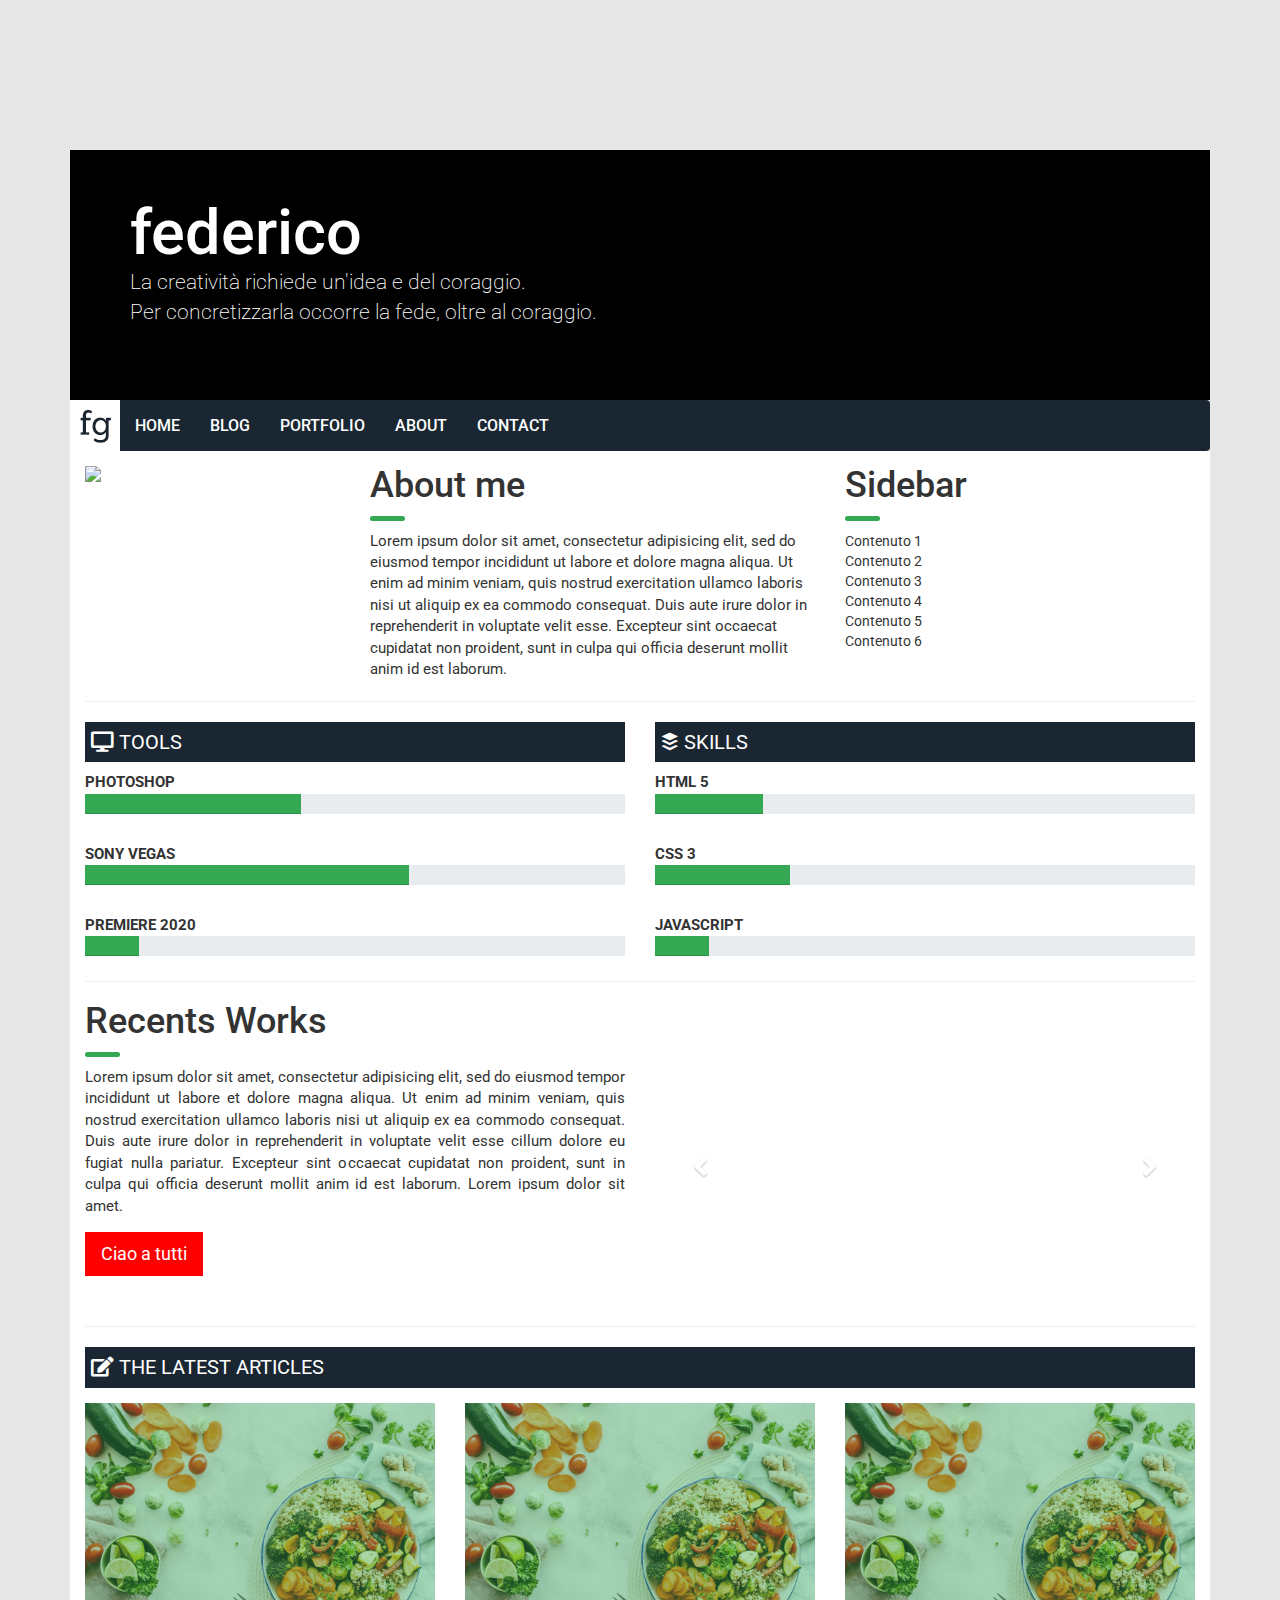
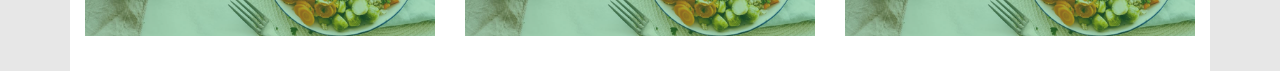
==== v2/index.html @ 41034178 "Sito aggiornato alla versione 2 con inserimento di Bootstrap 3" ====
<!doctype html>
<html lang="en">

<head>
  <meta charset="utf-8">
  <meta name="viewport" content="width=device-width, initial-scale=1, shrink-to-fit=no">
  <!-- Bootstrap -->
  <link rel="stylesheet" href="css/bootstrap.min.css">
  <!-- Google Fonts -->
  <link href="https://fonts.googleapis.com/css2?family=Roboto:ital,wght@0,400;0,500;0,700;0,900;1,300&display=swap" rel="stylesheet">
  <!-- Font Awesome -->
  <link rel="stylesheet" href="https://cdnjs.cloudflare.com/ajax/libs/font-awesome/5.13.0/css/all.min.css">
  <!-- Custom CSS -->
  <link rel="stylesheet" href="style.css">
  <title>Home Page</title>
</head>

<body>

  <!-- Cover -->
  <section class="container">
    <div class="jumbotron">
      <h1 class="cover__title">federico</h1>
      <p class="cover__subtitle">La creatività richiede un'idea e del coraggio. <br>Per concretizzarla occorre la fede, oltre al coraggio.</p>
    </div>
  </section>

  <!-- Navbar -->
  <section class="container">
    <nav class="navbar navbar-inverse">
      <div class="navbar-header">
        <ul class="navbar-toggle">
          <li><a href="#">Link</a></li>
          <li><a href="#">Link</a></li>
          <li><a href="#">Link</a></li>
          <li><a href="#">Link</a></li>
          <li><a href="#">Link</a></li>
          <li><a href="#">Link</a></li>
        </ul>
        <a class="navbar-brand" href="#">
          <img alt="Brand" src="img/logo.png">
        </a>
      </div>
      <ul class="nav navbar-nav navbar-left">
        <li><a href="#">Home</a></li>
        <li><a href="#">Blog</a></li>
        <li><a href="#">Portfolio</a></li>
        <li><a href="#">About</a></li>
        <li><a href="#">Contact</a></li>
      </ul>
    </nav>
  </section>


  <!-- Page Content -->
  <div class="container">
    <div class="page">
      <div class="page-body">

        <!-- Abuot me  -->
        <section class="row">

          <div class="col-sm-5 col-sm-push-3">
            <h1 class="about__title">About me</h1>
            <div class="bar"></div>
            <p class="about__text">
              Lorem ipsum dolor sit amet, consectetur adipisicing elit, sed do eiusmod tempor incididunt ut labore et dolore magna aliqua. Ut enim ad minim veniam, quis nostrud exercitation ullamco laboris nisi ut aliquip ex ea commodo consequat.
              Duis aute irure dolor in reprehenderit in voluptate velit esse. Excepteur sint occaecat cupidatat non proident, sunt in culpa qui officia deserunt mollit anim id est laborum.
            </p>
          </div>

          <div class="col-sm-3 col-sm-pull-5">
            <img src="https://via.placeholder.com/400x500" class="img-responsive">
          </div>

          <div class="col-sm-4">
            <h1 class="about__sidebar__title">Sidebar</h1>
            <div class="bar"></div>
            <p class="about__sidebar__text">Contenuto 1</p>
            <p class="">Contenuto 2</p>
            <p class="">Contenuto 3</p>
            <p class="">Contenuto 4</p>
            <p class="">Contenuto 5</p>
            <p class="">Contenuto 6</p>
          </div>
        </section>

        <hr>

        <!-- Skills & Tools -->
        <section class="row">

          <div class="col-sm-6">
            <div class="row">
              <div class="col-sm-12">

                <p class="title__bar"><i class="fas fa-desktop"></i> TOOLS</p>
                <p class="progress__title">PHOTOSHOP</p>
                <div class="progress">
                  <div class="progress-bar" role="progressbar" aria-valuenow="60" aria-valuemin="0" aria-valuemax="100" style="width: 40%;">
                    <span class="sr-only"></span>
                  </div>
                </div>

                <p class="progress__title">SONY VEGAS</p>
                <div class="progress">
                  <div class="progress-bar" role="progressbar" aria-valuenow="60" aria-valuemin="0" aria-valuemax="100" style="width: 60%;">
                    <span class="sr-only"></span>
                  </div>
                </div>

                <p class="progress__title">PREMIERE 2020</p>
                <div class="progress">
                  <div class="progress-bar" role="progressbar" aria-valuenow="60" aria-valuemin="0" aria-valuemax="100" style="width: 10%;">
                    <span class="sr-only"></span>
                  </div>
                </div>

              </div>
            </div>
          </div>

          <div class="col-sm-6">
            <div class="row">
              <div class="col-sm-12">

                <p class="title__bar"><i class="fab fa-buffer"></i> SKILLS</p>
                <p class="progress__title">HTML 5</p>
                <div class="progress">
                  <div class="progress-bar" role="progressbar" aria-valuenow="60" aria-valuemin="0" aria-valuemax="100" style="width: 20%;">
                    <span class="sr-only"></span>
                  </div>
                </div>

                <p class="progress__title">CSS 3</p>
                <div class="progress">
                  <div class="progress-bar" role="progressbar" aria-valuenow="60" aria-valuemin="0" aria-valuemax="100" style="width: 25%;">
                    <span class="sr-only"></span>
                  </div>
                </div>

                <p class="progress__title">JAVASCRIPT</p>
                <div class="progress">
                  <div class="progress-bar" role="progressbar" aria-valuenow="60" aria-valuemin="0" aria-valuemax="100" style="width: 10%;">
                    <span class="sr-only"></span>
                  </div>
                </div>

              </div>
            </div>
          </div>

        </section>

        <hr class="divider">

        <!-- Recents Works -->
        <section class="row">

          <div class="col-sm-6">
            <h1 class="works__title">Recents Works</h1>
            <div class="bar"></div>
            <p class="works__text">Lorem ipsum dolor sit amet, consectetur adipisicing elit, sed do eiusmod tempor incididunt ut labore et dolore magna aliqua. Ut enim ad minim veniam, quis nostrud exercitation ullamco laboris nisi ut aliquip ex ea
              commodo consequat. Duis aute irure dolor in reprehenderit in voluptate velit esse cillum dolore eu fugiat nulla pariatur. Excepteur sint occaecat cupidatat non proident, sunt in culpa qui officia deserunt mollit anim id est laborum.
              Lorem ipsum dolor sit amet.</p>
            <button class="btn-lg works__button btn btn-primary">Ciao a tutti</button>
          </div>

          <div class="col-sm-6">
            <div id="carousel-example-generic" class="carousel slide" data-ride="carousel">
              <div class="carousel-inner" role="listbox">

                <div class="item active">
                  <div class="embed-responsive embed-responsive-16by9">
                    <iframe class="embed-responsive-item" src="https://www.youtube.com/embed/LPpGwdxH7T4"></iframe>
                  </div>
                </div>

                <div class="item">
                  <div class="embed-responsive embed-responsive-16by9">
                    <iframe class="embed-responsive-item" src="https://www.youtube.com/embed/-zLC2n8QkFc"></iframe>
                  </div>
                </div>

                <div class="item">
                  <div class="embed-responsive embed-responsive-16by9">
                    <iframe class="embed-responsive-item" src="https://www.youtube.com/embed/GtUbeNh26mk"></iframe>
                  </div>
                </div>

                <a class="left carousel-control" href="#carousel-example-generic" role="button" data-slide="prev">
                  <span class="glyphicon glyphicon-chevron-left" aria-hidden="true"><i class="fas fa-angle-left"></i></span>
                  <span class="sr-only"></span>
                </a>
                <a class="right carousel-control" href="#carousel-example-generic" role="button" data-slide="next">
                  <span class="glyphicon glyphicon-chevron-right" aria-hidden="true"><i class="fas fa-angle-right"></i></span>
                  <span class="sr-only"></span>
                </a>
              </div>
            </div>
          </div>

        </section>

        <hr class="divider">

        <!-- Blog Posts -->
        <div class="row">
          <div class="col-sm-12">
            <p class="title__bar"><i class="fas fa-edit"></i> THE LATEST ARTICLES</p>
          </div>
        </div>

        <div class="row">

          <div class="col-sm-4">
            <div class="thumbnail">
              <img src="img/blog1.jpg" class="img-responsive">
            </div>
          </div>

          <div class="col-sm-4">
            <div class="thumbnail">
              <img src="img/blog1.jpg" class="img-responsive">
            </div>
          </div>

          <div class="col-sm-4">
            <div class="thumbnail">
              <img src="img/blog1.jpg" class="img-responsive">
            </div>
          </div>

        </div>
      </div>










    </div>
  </div>
  </div>



  <!-- Jquery -->
  <script src="https://code.jquery.com/jquery-1.12.4.min.js"></script>

  <!-- Bootstrap JS -->
  <script src="js/bootstrap.min.js"></script>

  <script src="js/my-scripts.js"></script>

  <script>
    $('.carousel').carousel({
      interval: 600000
    })
  </script>
</body>

</html>
---- v2/style.css ----
/*
  Theme Name: federicogiurdanella
  Theme URL: https://federicogiurdanella.it
  Author: Federico Giurdanella
*/

body, html{
  font-family: 'Roboto', sans-serif;
  background: #e7e7e7;
}

p, h1{margin: 0;}

/* -------------------------------------------------------------------------------- */
/* ! Custom style*/
/* -------------------------------------------------------------------------------- */

a{color: #fff;}

.bar{
  position: relative;
  height: 5px;
  width: 35px;
  border-radius: 3px;
  margin-top: 10px;
  margin-bottom: 0px;
  left: 0px;
}

.title__bar{
    background: #1A2732;
    color: white;
    text-transform: uppercase;
    font-size: 20px;
    padding: 6px;
    margin-top: 0px;
}


.input-group > input, .input-group-addon{background-color: #fff; border: 0px; border-radius: 0px;}
.form-control:focus{box-shadow: none;}

.divider{margin-top: 5px; margin-bottom: 20px;}

/* -------------------------------------------------------------------------------- */
/* ! Page Content */
/* -------------------------------------------------------------------------------- */

.page {
  position: relative;
  background-color: #fff;
}

.page-body{
  padding-top: 15px;
  padding-bottom: 15px;
  padding-right: 15px;
  padding-left: 15px;
}

/* -------------------------------------------------------------------------------- */
/* ! Jumbotron */
/* -------------------------------------------------------------------------------- */
.jumbotron{
  border-radius: 0px !important;
  margin-top: 150px;
  margin-bottom: 0px;
  height: 250px;
  text-align: left;
  color: #fff;
  background-color: #000;
  background-size: cover;
}

.cover__title{font-size: 50px;}

/* -------------------------------------------------------------------------------- */
/* ! Navbar */
/* -------------------------------------------------------------------------------- */
.navbar{margin-bottom: 0px; border:0; height: 51px;}
.navbar-inverse{background-color: #1A2732;}
.navbar-inverse .navbar-nav > li > a{color: #fff; font-weight: 500;}
.navbar-inverse .navbar-nav > li > a:hover{color:#000;}
.navbar-nav > li > a{padding-top: 16px;}

.navbar-inverse .navbar-nav > .active> a,
.navbar-inverse .navbar-nav > .active> a:hover{
  background-color: #fff;
  color: #000;
  font-weight: bold;}

.navbar-brand{padding: 0;margin: 0;}
.navbar-collapse{background-color: #1A2732;}
.nav{font-size: 16px; text-transform: uppercase;}
.nav > li:hover{background-color: #fff;}
.nav > li > a:hover{color: #fff;}

.navbar-toggle{border-radius: 0; border: 0; border-radius: 0; padding: 5px; margin: 0;}
.navbar-toggle > ul{margin: 0; padding: 0; margin: 0;}
.navbar-toggle > li{display: inline-block; padding: 10px;}
.navbar-toggle > a{background-color: none;}
.navbar-inverse .navbar-toggle:focus, .navbar-inverse .navbar-toggle:hover{background-color: transparent; border:0;}

/* -------------------------------------------------------------------------------- */
/* ! Thumbnail */
/* -------------------------------------------------------------------------------- */
.thumbnail{border:0; margin-top: 15px; padding: 0; border-radius: 0; overflow: hidden; background: #000;}

.thumbnail > img{
  background-size: cover;
  background-position: center center;
  -webkit-transform: scale(1);
  transform: scale(1);
  -webkit-transition: .3s ease-in-out;
  transition: .6s ease-in-out;
  opacity: .6;
}

.thumbnail:hover img{
	-webkit-transform: scale(1.3);
	transform: scale(1.3);
}




/* -------------------------------------------------------------------------------- */
/* ! About Section */
/* -------------------------------------------------------------------------------- */

.about__text{font-size: 15px; padding-top: 10px;}
.about__sidebar__text, .about__sidebar__text{padding-top: 10px;font-size: 14px;}


/* -------------------------------------------------------------------------------- */
/* ! Recents Works Section */
/* -------------------------------------------------------------------------------- */
.works__image{margin: 0;}
.works__text{padding-top: 10px; text-align: justify; font-size: 15px}
.works__title{margin: 0;}
.work__section{padding: 0;}
.works__button{background-color: red; border: none; border-radius: 0; transition: all .2s ease; margin-top: 15px;}
.carousel-inner > .item{margin-bottom: 15px; background-size: cover; background-position: center center;}
.carousel-control.left,.carousel-control.right{background-image: none;}
.glyphicon-chevron-left:before{content: "";}
.glyphicon-chevron-right:before{content: "";}




/* -------------------------------------------------------------------------------- */
/* ! Skill Section */
/* -------------------------------------------------------------------------------- */
.progress__bars{margin-top: 20px;}
.progress{border-radius: 0;}
.progress-bar{border: 0;  background-color: red;}
.progress{-webkit-box-shadow: none; box-shadow: none; background-color: #e9ecef;}
.progress__title{font-weight: bold; font-size: 15px; padding-top: 10px;}


/* -------------------------------------------------------------------------------- */
/* ! Contact Section */
/* -------------------------------------------------------------------------------- */
.contact__form{margin-top: 15px;}
/* -------------------------------------------------------------------------------- */
/* ! Footer Section */
/* -------------------------------------------------------------------------------- */









/* -------------------------------------------------------------------------------- */
/* ! Extra small devices (smartphone, fino ai 768px) */
/* -------------------------------------------------------------------------------- */
@media (max-width: 768px){


/* -------------------------------------------------------------------------------- */
/* ! About Section */
/* -------------------------------------------------------------------------------- */
.about__title, .about__sidebar__title{color: #1A2732; padding-top: 10px;}
.about__text{text-align: justify; margin-bottom: 15px;}
.about__text, .about__sidebar__text{font-size: 15px; padding-top: 10px;}

.navbar-nav{margin: 0;}

  .container {padding: 0;}


.works__button{margin-bottom: 15px; margin-top: 15px;}

  .page-body{padding: 15px;}

  .cover__title{font-size: 25px; text-align: center; padding: 35px;}


  .cover__subtitle{display: none;}

  .about__image{padding-bottom: 15px;}

  .jumbotron{margin: 0;height: 200px; padding: 0;}
}
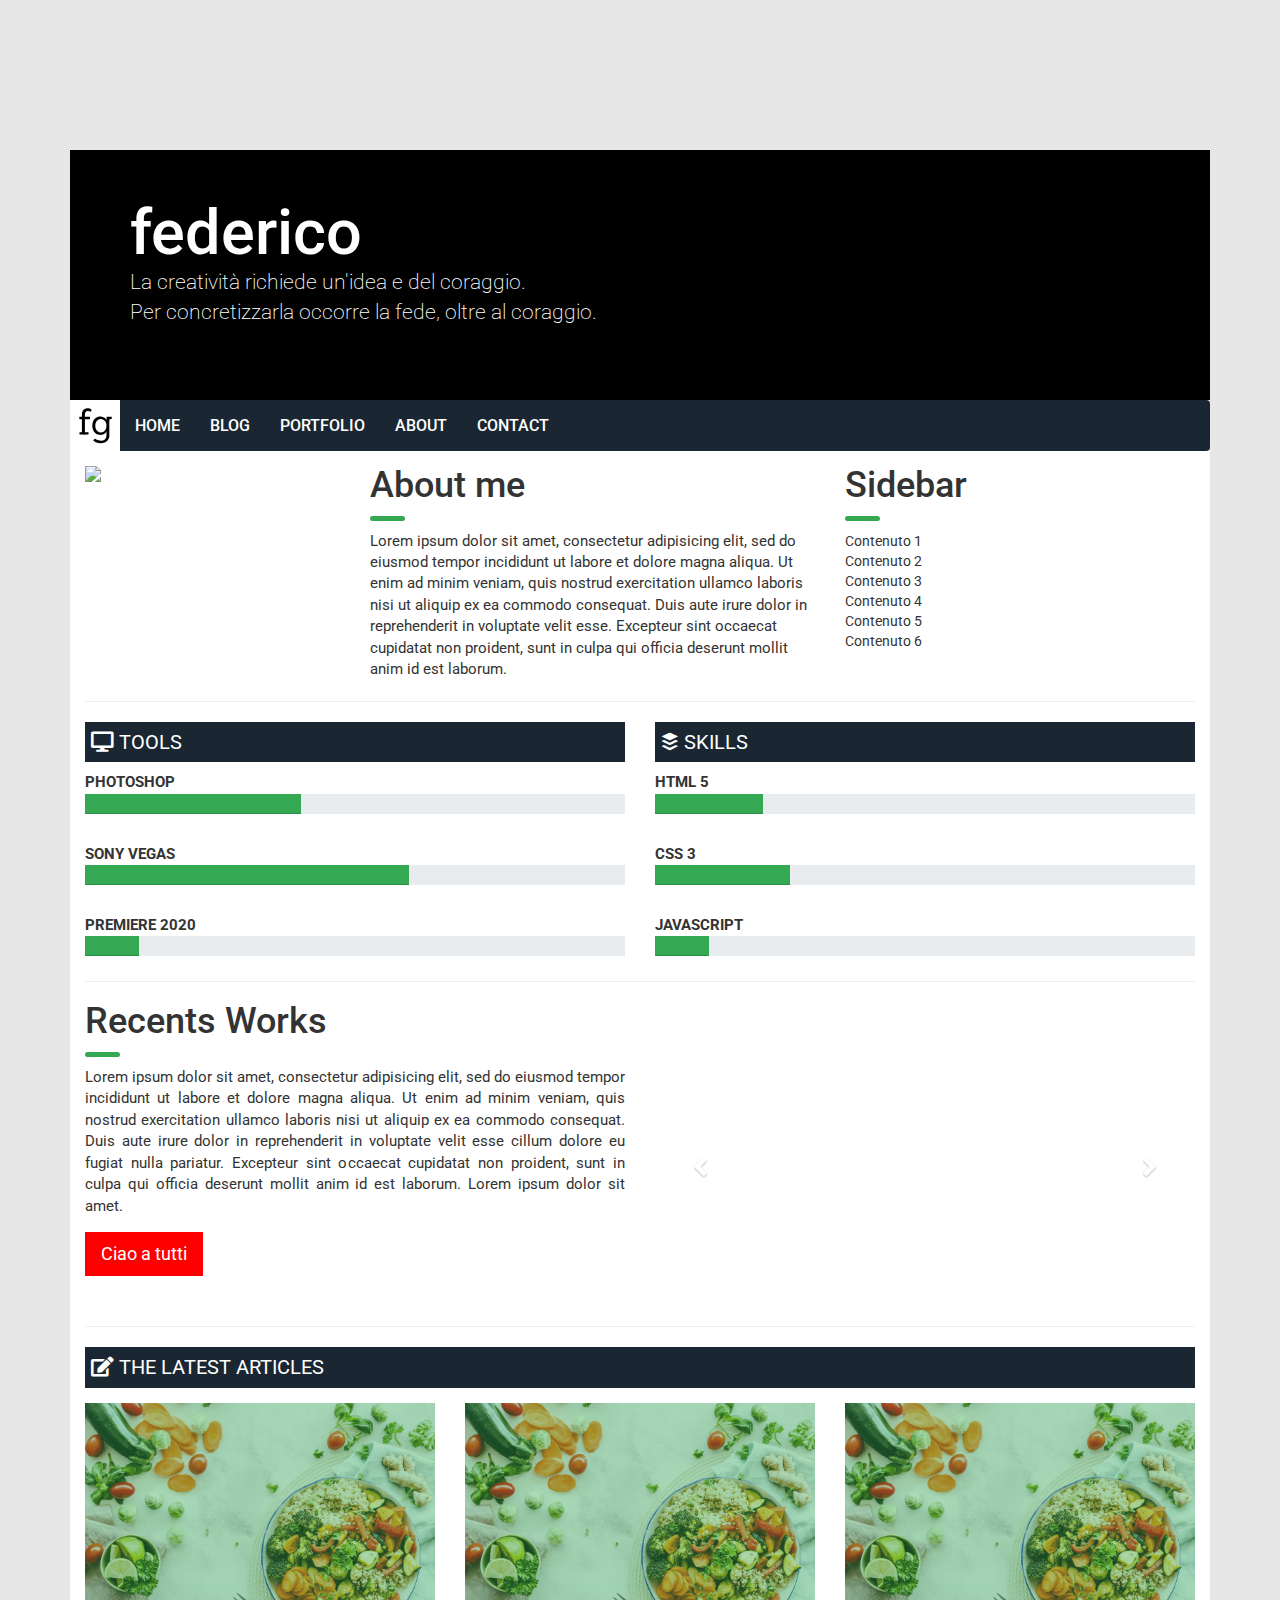
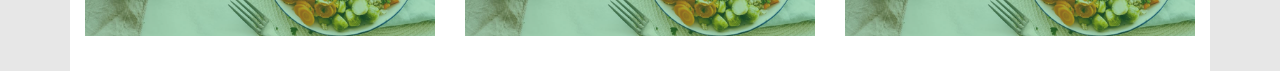
==== commit 62140143: "Conversione del logo da jpg a svg" ====
--- a/v2/index.html
+++ b/v2/index.html
@@ -38,7 +38,7 @@
           <li><a href="#">Link</a></li>
         </ul>
         <a class="navbar-brand" href="#">
-          <img alt="Brand" src="img/logo.png">
+          <img alt="Brand" src="img/logo.svg" width="50px" height="51px" style="background-color: #fff;">
         </a>
       </div>
       <ul class="nav navbar-nav navbar-left">
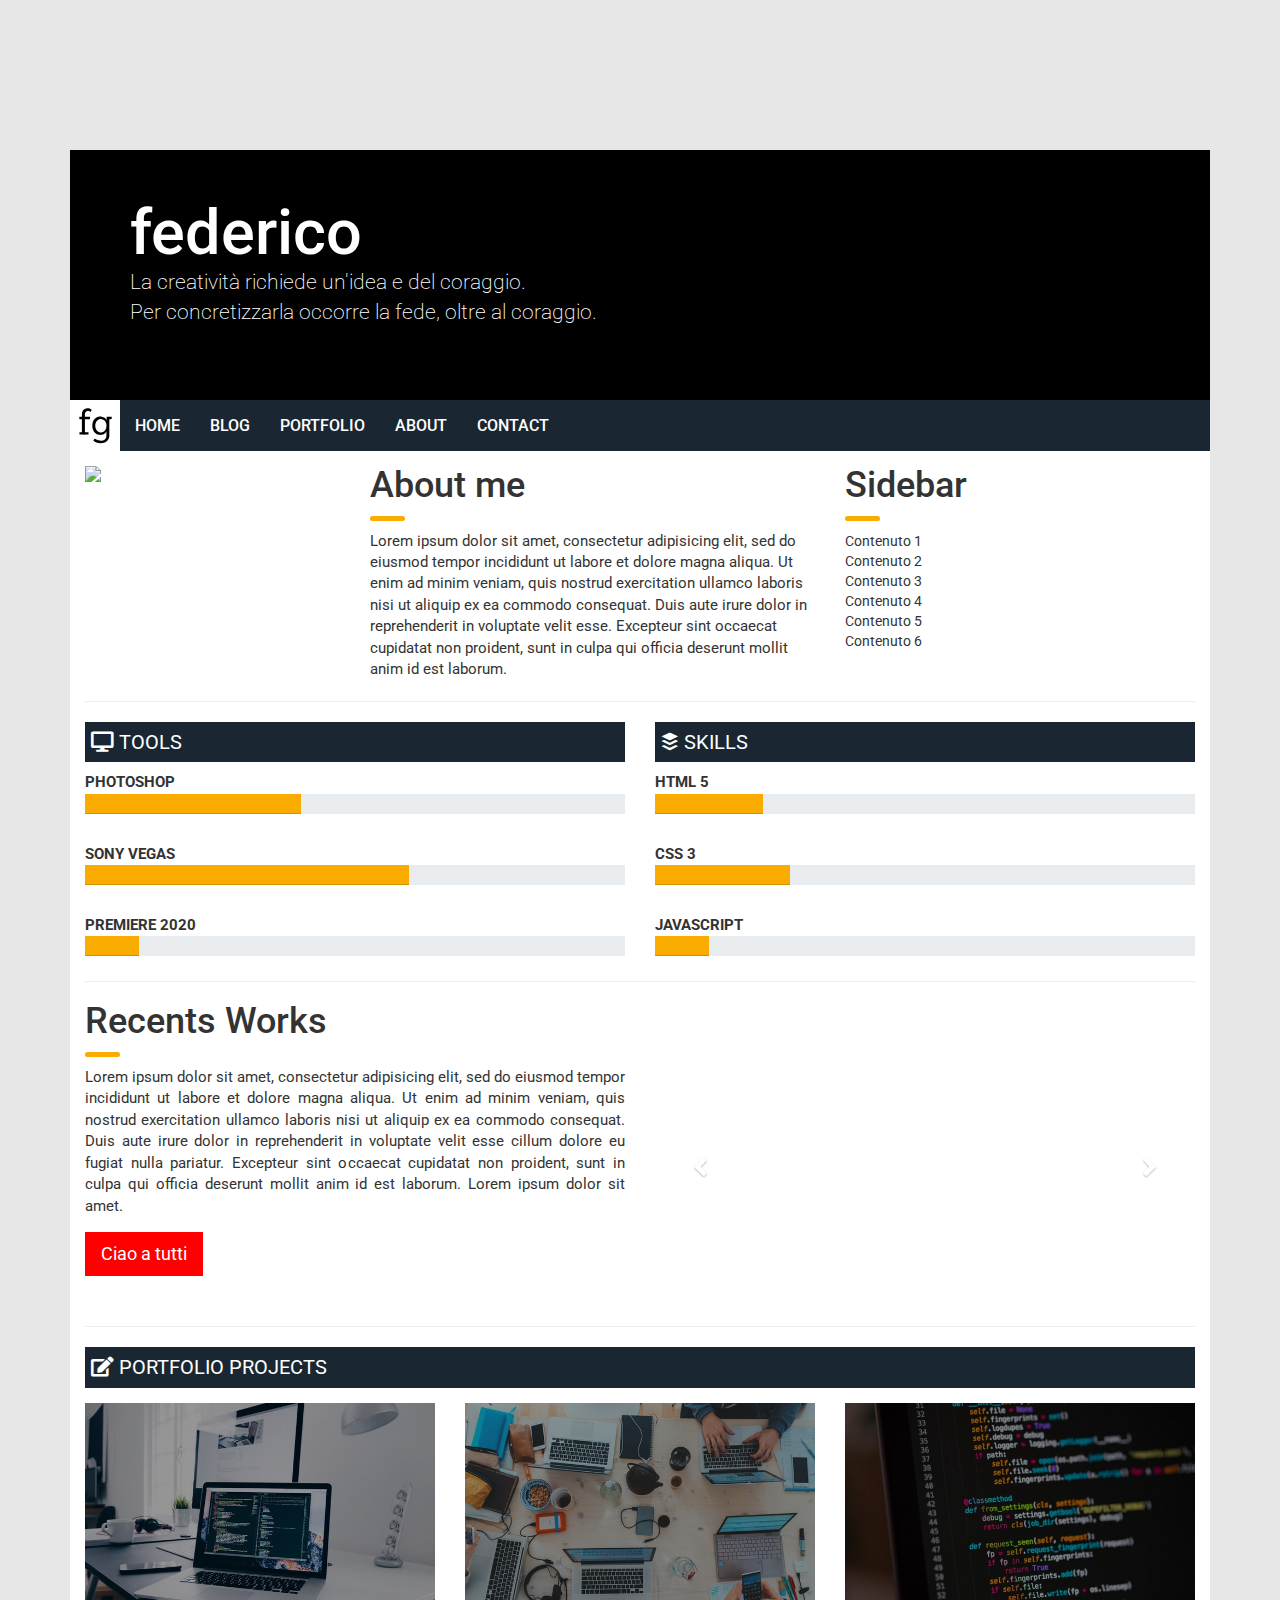
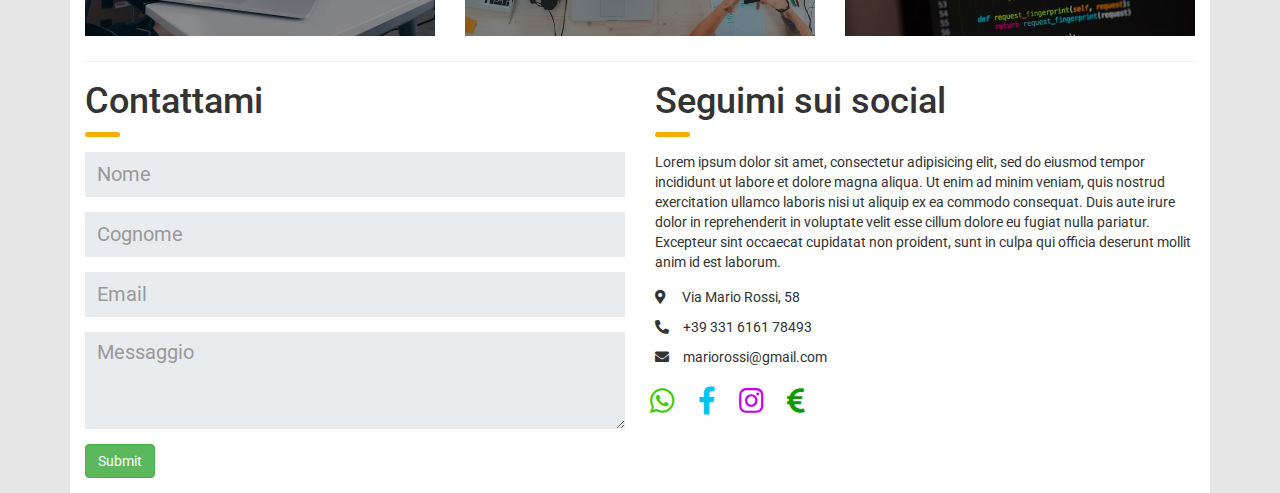
==== commit 61f87fd7: "Aggiornamenti finali della home page" ====
--- a/v2/index.html
+++ b/v2/index.html
@@ -204,14 +204,12 @@
 
         <hr class="divider">
 
-        <!-- Blog Posts -->
+        <!-- Portfolio Projects -->
         <div class="row">
+
           <div class="col-sm-12">
-            <p class="title__bar"><i class="fas fa-edit"></i> THE LATEST ARTICLES</p>
-          </div>
-        </div>
-
-        <div class="row">
+            <p class="title__bar"><i class="fas fa-edit"></i> PORTFOLIO PROJECTS</p>
+          </div>
 
           <div class="col-sm-4">
             <div class="thumbnail">
@@ -221,30 +219,88 @@
 
           <div class="col-sm-4">
             <div class="thumbnail">
-              <img src="img/blog1.jpg" class="img-responsive">
+              <img src="img/blog2.jpg" class="img-responsive">
             </div>
           </div>
 
           <div class="col-sm-4">
             <div class="thumbnail">
-              <img src="img/blog1.jpg" class="img-responsive">
-            </div>
-          </div>
-
+              <img src="img/blog3.jpg" class="img-responsive">
+            </div>
+
+          </div>
         </div>
+
+<hr class="divider">
+
+        <!-- Contact Section -->
+        <div class="row">
+
+          <div class="col-sm-6">
+
+            <h1>Contattami</h1>
+            <div class="bar"></div>
+
+            <form class="contact__form">
+
+              <div class="form-group">
+                <input type="name" class="form-control" id="exampleInputPassword1" placeholder="Nome">
+              </div>
+
+              <div class="form-group">
+                <input type="Surname" class="form-control" id="exampleInputSubjetct" placeholder="Cognome">
+              </div>
+
+              <div class="form-group">
+                <input type="email" class="form-control" id="exampleInputEmail1" placeholder="Email">
+              </div>
+
+              <div class="form-group">
+                <textarea class="form-control" placeholder="Messaggio" rows="3"></textarea>
+              </div>
+
+              <button type="submit" class="btn btn-success">Submit</button>
+            </form>
+
+          </div>
+
+
+          <div class="col-sm-6">
+
+            <h1>Seguimi sui social</h1>
+            <div class="bar"></div>
+
+            <p class="contact__form" contact__form>Lorem ipsum dolor sit amet, consectetur adipisicing elit, sed do eiusmod tempor incididunt ut labore et dolore magna aliqua. Ut enim ad minim veniam, quis nostrud exercitation ullamco laboris nisi ut
+              aliquip ex ea commodo consequat. Duis aute
+              irure dolor in reprehenderit in voluptate velit esse cillum dolore eu fugiat nulla pariatur. Excepteur sint occaecat cupidatat non proident, sunt in culpa qui officia deserunt mollit anim id est laborum.</p>
+              <div class="contact__point">
+            <p><i class="fa-1x fas fa-map-marker-alt"></i><span style="margin-left:16px;"></span>Via Mario Rossi, 58 </p>
+            <p><i class="fa-1x fas fa-phone-alt"></i><span style="margin-left:14px;"></span>+39 331 6161 78493</p>
+            <p><i class="fa-1x fas fa-envelope"></i><span style="margin-left:14px;"></span>mariorossi@gmail.com</p>
+            </div>
+          </div>
+          <div class="contact__social">
+            <ul>
+              <li><a href=""><i class="fa-2x fab fa-whatsapp"></i></a></li>
+              <li><a href=""><i class="fa-2x fab fa-facebook-f"></i></a></li>
+              <li><a href=""><i class="fa-2x fab fa-instagram"></i></a></li>
+              <li><a href=""><i class="fa-2x fas fa-euro-sign"></i></a></li>
+            </ul>
+        </div>
+
+        </div>
+
+
+
+
+
+
+
+
+
+
       </div>
-
-
-
-
-
-
-
-
-
-
     </div>
-  </div>
   </div>
 
 
--- a/v2/style.css
+++ b/v2/style.css
@@ -77,7 +77,7 @@
 /* -------------------------------------------------------------------------------- */
 /* ! Navbar */
 /* -------------------------------------------------------------------------------- */
-.navbar{margin-bottom: 0px; border:0; height: 51px;}
+.navbar{margin-bottom: 0px; border:0; height: 51px; border-radius: 0;}
 .navbar-inverse{background-color: #1A2732;}
 .navbar-inverse .navbar-nav > li > a{color: #fff; font-weight: 500;}
 .navbar-inverse .navbar-nav > li > a:hover{color:#000;}
@@ -117,6 +117,7 @@
 }
 
 .thumbnail:hover img{
+  opacity: 1;
 	-webkit-transform: scale(1.3);
 	transform: scale(1.3);
 }
@@ -161,7 +162,26 @@
 /* -------------------------------------------------------------------------------- */
 /* ! Contact Section */
 /* -------------------------------------------------------------------------------- */
-.contact__form{margin-top: 15px;}
+.contact__form{margin-top: 15px; border-radius: 0;}
+.form-control{
+  height: 45px;
+  background-color: #e9ecef;
+  border-radius: 0;
+  border: 0;
+  font-size: 20px;
+  box-shadow: none;
+}
+
+.contact__point{margin-top: 15px;}
+.contact__point > p{margin: 10px auto;}
+.contact__social ul{list-style-type: none;}
+.contact__social li{display: inline-block; padding: 10px;}
+.contact__social a{color: #000;}
+.fa-whatsapp{color: #3fca06;}
+.fa-facebook-f{color: #00c3ef;}
+.fa-instagram{color: #bf00ef;}
+.fa-euro-sign{color: #109900;}
+
 /* -------------------------------------------------------------------------------- */
 /* ! Footer Section */
 /* -------------------------------------------------------------------------------- */
